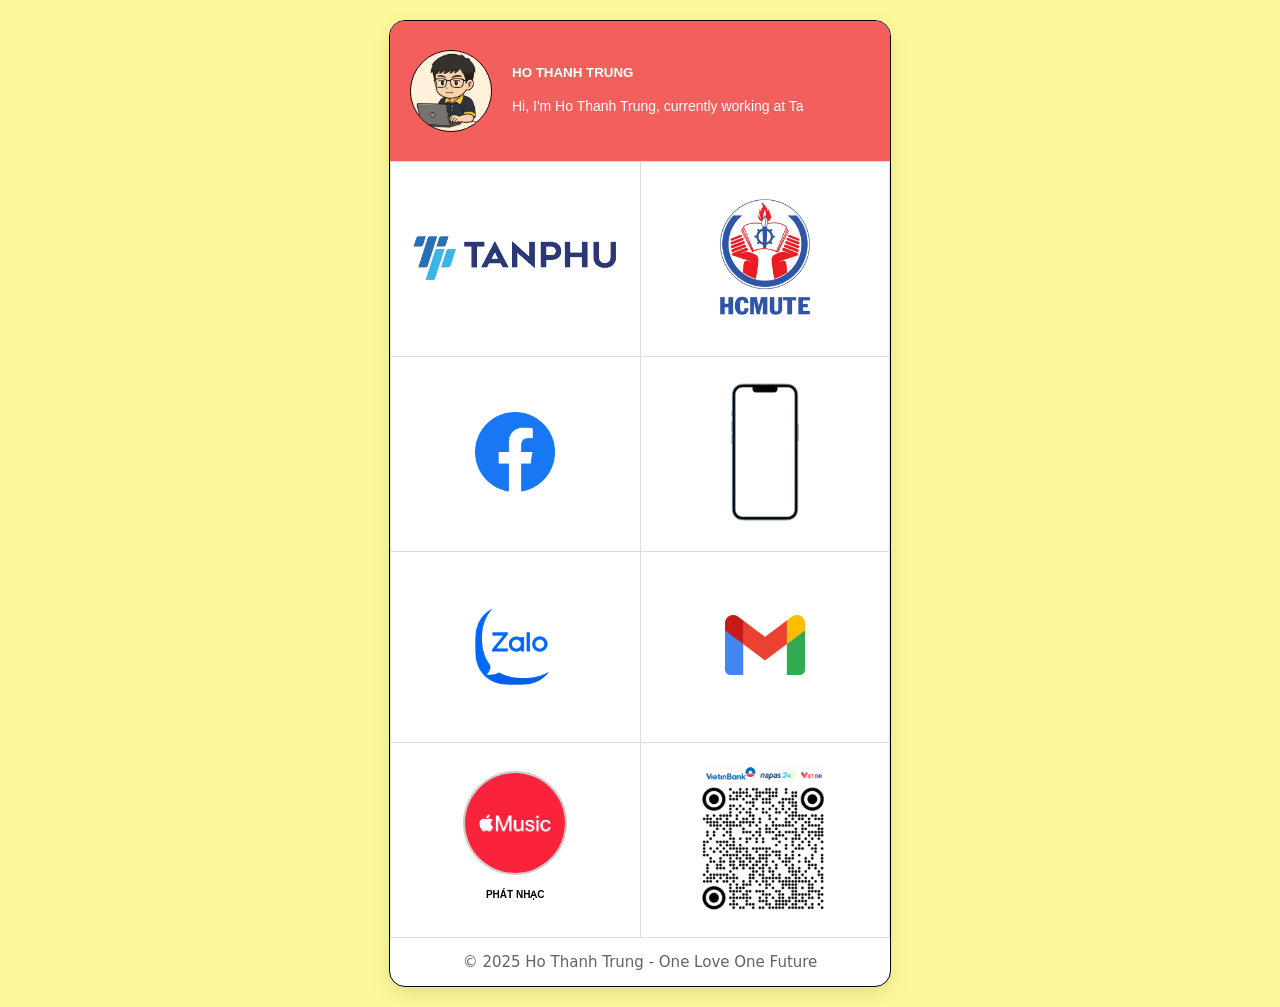
==== index.html @ 11ab7f17 "update anh bai hat" ====
<!DOCTYPE html>
<html lang="vi">

<head>
  <meta charset="UTF-8" />
  <meta name="viewport" content="width=device-width, initial-scale=1.0" />
  <title>Card Visit | Hồ Thành Trung</title>
  <link rel="stylesheet" href="style.css" />
</head>

<body>
  <div class="wrapper">
    <!-- Container 1: avatar + bio nằm ngang -->
    <div class="container1">
      <img src="asset/chibi.jpg" class="avatar" />
      <div class="bio">
        <p style="font-size: 10pt;font-weight: bold;">HO THANH TRUNG</p>
        <p id="typewriter"></p>
      </div>
    </div>

    <!-- Container 2: grid 2 cột dùng table -->
    <table class="container2" style="width: 100%; border-collapse: collapse;">
      <tr>
        <td class="cell"><a href="https://tanphuvietnam.vn/"><img src="asset/logo_tanphu.jpeg" class="image" /></a></td>
        <td class="cell"><a href="https://hcmute.edu.vn/"><img src="asset/spkt.jpeg" class="image" /></a></td>
      </tr>
      <tr>
        <td class="cell"><a href="https://www.facebook.com/ladyfirstx"><img src="asset/facebook.png" class="icon" /></a>
        </td>
        <td class="cell"><a href="tel:0383729787"><img src="asset/iphone.png" class="image" /></a></td>
      </tr>
      <tr>
        <td class="cell"><a href="javascript:void(0);" onclick="toggleQR()">
            <img src="asset/zalo.png" class="icon" />
          </a></td>
        <td class="cell"><a href="mailto:hothanhtrung09@gmail.com"><img src="asset/gmail.png" class="icon" /></a></td>
      </tr>
      <tr>
        <td class="cell">
          <img src="asset/su_thanh_hoa.jpg" alt="Ảnh bài hát"
            style="width: 100px; height: auto; border-radius: 76px; object-fit: cover; border: 2px solid #ccc; cursor: pointer;"
            onclick="playMusic()" />
          <p style="font-size: 10px;font-weight: bold;">PHÁT NHẠC</p>

          <audio id="bgMusic" style="display: none;">
            <source src="asset/su_thanh_hoa.mp3" type="audio/mpeg">
          </audio>
        </td>
        <td class="cell"><img src="asset/qrbank.png" class="image" /></td>
      </tr>
    </table>
    <!-- QR popup -->
    <div id="qrPopup" class="qr-popup">
      <div class="qr-content">
        <span class="close" onclick="toggleQR()">&times;</span>
        <img src="asset/qrzalo.jpg" alt="Zalo QR" class="qr-img" />
        <p>Quét mã để kết bạn Zalo</p>
      </div>
    </div>
    <p
      style="text-align: center; font-size: 15px; color: #636363; font-family: system-ui, -apple-system, BlinkMacSystemFont, 'Segoe UI', Roboto, Oxygen, Ubuntu, Cantarell, 'Open Sans', 'Helvetica Neue', sans-serif;">
      © 2025 Ho Thanh Trung - One Love One Future
    </p>
    <script>

      const text = "Hi, I'm Ho Thanh Trung, currently working at Tan Phu Vietnam Joint Stock Company as a IT Employee.";
      const speed = 30; // tốc độ gõ (ms)

      let i = 0;
      function typeWriter() {
        if (i < text.length) {
          document.getElementById("typewriter").innerHTML += text.charAt(i);
          i++;
          setTimeout(typeWriter, speed);
        }
      }

      window.onload = typeWriter;
      function toggleQR() {
        const popup = document.getElementById("qrPopup");
        popup.style.display = (popup.style.display === "block") ? "none" : "block";
      }

      function playMusic() {
        const audio = document.getElementById("bgMusic");
        if (audio.paused) {
          audio.play();
        } else {
          audio.pause();
        }
      }
    </script>

  </div>

</html>
---- style.css ----
body {
  margin: 0;
  padding: 20px;
  background: #fdf99a;
  font-family: "Segoe UI", sans-serif;
  display: flex;
  justify-content: center;
}

.wrapper {
  border: 1px solid #000;
  background: white;
  box-shadow: 0 8px 20px rgba(0, 0, 0, 0.1);
  overflow: hidden;
  max-width: 500px; /* 👈 Giới hạn chiều rộng */
  width: 100%;
  border-radius: 16px;
}

/* Avatar + Bio ngang */
.container1 {
  display: flex;
  align-items: center;
  gap: 20px;
  padding: 20px;
  background-color: #f25f5c;
  height: 100px;
}

.avatar {
  width: 80px;
  height: 80px;
  border-radius: 50%;
  object-fit: cover;
  border: 1px solid #000000;
}

/* Hiệu ứng khi hover vào ảnh */
.cell img:hover,
.container2 img:hover {
  transform: scale(1.08);
  transition: 0.2s ease;
}

.cell {
  height: 150px;
}

.bio {
  flex-grow: 1;
  font-size: 14px;
  line-height: 1.4;
  color: #ffffff;
}

/* PHẦN QUAN TRỌNG: vì container2 là table, không dùng grid nữa */
.container2 {
  width: 100%;
  border-collapse: collapse;
}

.container2 td {
  border: 1px solid #ddd;
  padding: 20px;
  text-align: center;
  vertical-align: middle;
  width: 50%; /* mỗi cột chiếm 50% */
}

/* Kích thước hình ảnh */
.image {
  width: 100%;
  height: 100%;
  object-fit: contain;
}

.icon {
  max-width: 80px;
  height: auto;
  object-fit: contain;
}

.qr-popup {
  display: none;
  position: fixed;
  z-index: 999;
  left: 0;
  top: 0;
  width: 100vw;
  height: 100vh;
  background-color: rgba(0, 0, 0, 0.5);
}

.qr-content {
  position: absolute;
  top: 50%;
  left: 50%;
  transform: translate(-50%, -50%); /* 👉 Căn giữa tuyệt đối */
  background: #fff;
  padding: 20px;
  width: 300px;
  text-align: center;
  border-radius: 10px;
  box-shadow: 0 5px 20px rgba(0, 0, 0, 0.3);
}

.qr-img {
  width: 200px;
  height: auto;
  margin-bottom: 10px;
}

.close {
  position: absolute;
  top: 8px;
  right: 12px;
  font-size: 24px;
  color: #333;
  cursor: pointer;
}

#typewriter {
  font-size: 14px;
  color: white;
  line-height: 1.5;
  white-space: pre-wrap;
}
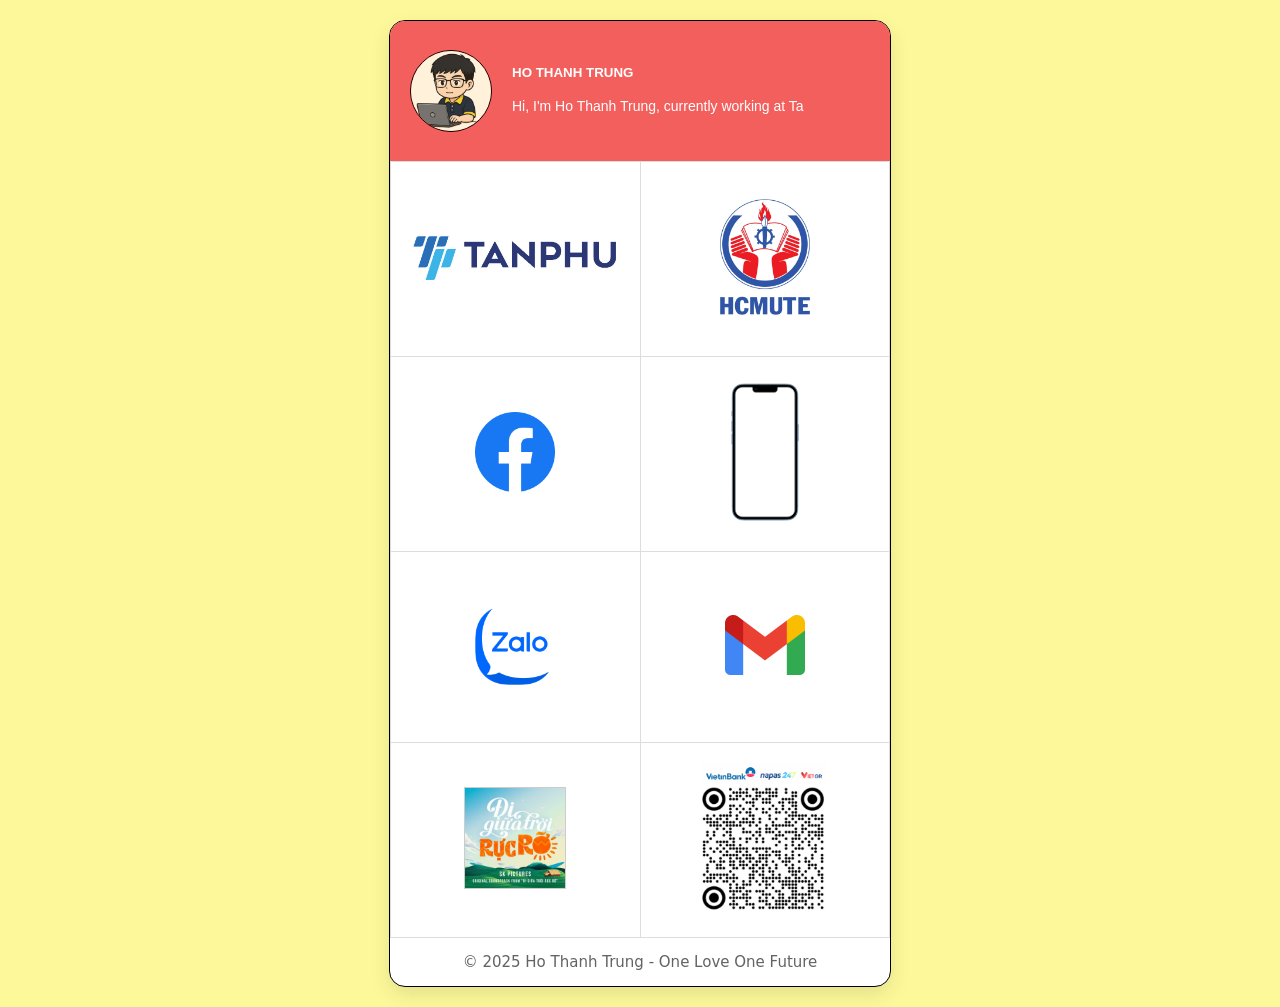
==== commit 8e9f8ec7: "update anh bai hat" ====
--- a/index.html
+++ b/index.html
@@ -38,13 +38,11 @@
       </tr>
       <tr>
         <td class="cell">
-          <img src="asset/su_thanh_hoa.jpg" alt="Ảnh bài hát"
-            style="width: 100px; height: auto; border-radius: 76px; object-fit: cover; border: 2px solid #ccc; cursor: pointer;"
-            onclick="playMusic()" />
-          <p style="font-size: 10px;font-weight: bold;">PHÁT NHẠC</p>
+          <img src="asset/music.jpg" alt="Ảnh bài hát"
+            style="width: 100px; height: auto; border: 1px solid #ccc; cursor: pointer;" onclick="playMusic()" />
 
           <audio id="bgMusic" style="display: none;">
-            <source src="asset/su_thanh_hoa.mp3" type="audio/mpeg">
+            <source src="asset/music.mp3" type="audio/mpeg">
           </audio>
         </td>
         <td class="cell"><img src="asset/qrbank.png" class="image" /></td>
@@ -62,35 +60,7 @@
       style="text-align: center; font-size: 15px; color: #636363; font-family: system-ui, -apple-system, BlinkMacSystemFont, 'Segoe UI', Roboto, Oxygen, Ubuntu, Cantarell, 'Open Sans', 'Helvetica Neue', sans-serif;">
       © 2025 Ho Thanh Trung - One Love One Future
     </p>
-    <script>
-
-      const text = "Hi, I'm Ho Thanh Trung, currently working at Tan Phu Vietnam Joint Stock Company as a IT Employee.";
-      const speed = 30; // tốc độ gõ (ms)
-
-      let i = 0;
-      function typeWriter() {
-        if (i < text.length) {
-          document.getElementById("typewriter").innerHTML += text.charAt(i);
-          i++;
-          setTimeout(typeWriter, speed);
-        }
-      }
-
-      window.onload = typeWriter;
-      function toggleQR() {
-        const popup = document.getElementById("qrPopup");
-        popup.style.display = (popup.style.display === "block") ? "none" : "block";
-      }
-
-      function playMusic() {
-        const audio = document.getElementById("bgMusic");
-        if (audio.paused) {
-          audio.play();
-        } else {
-          audio.pause();
-        }
-      }
-    </script>
+    <script src="main.js"></script>
 
   </div>
 
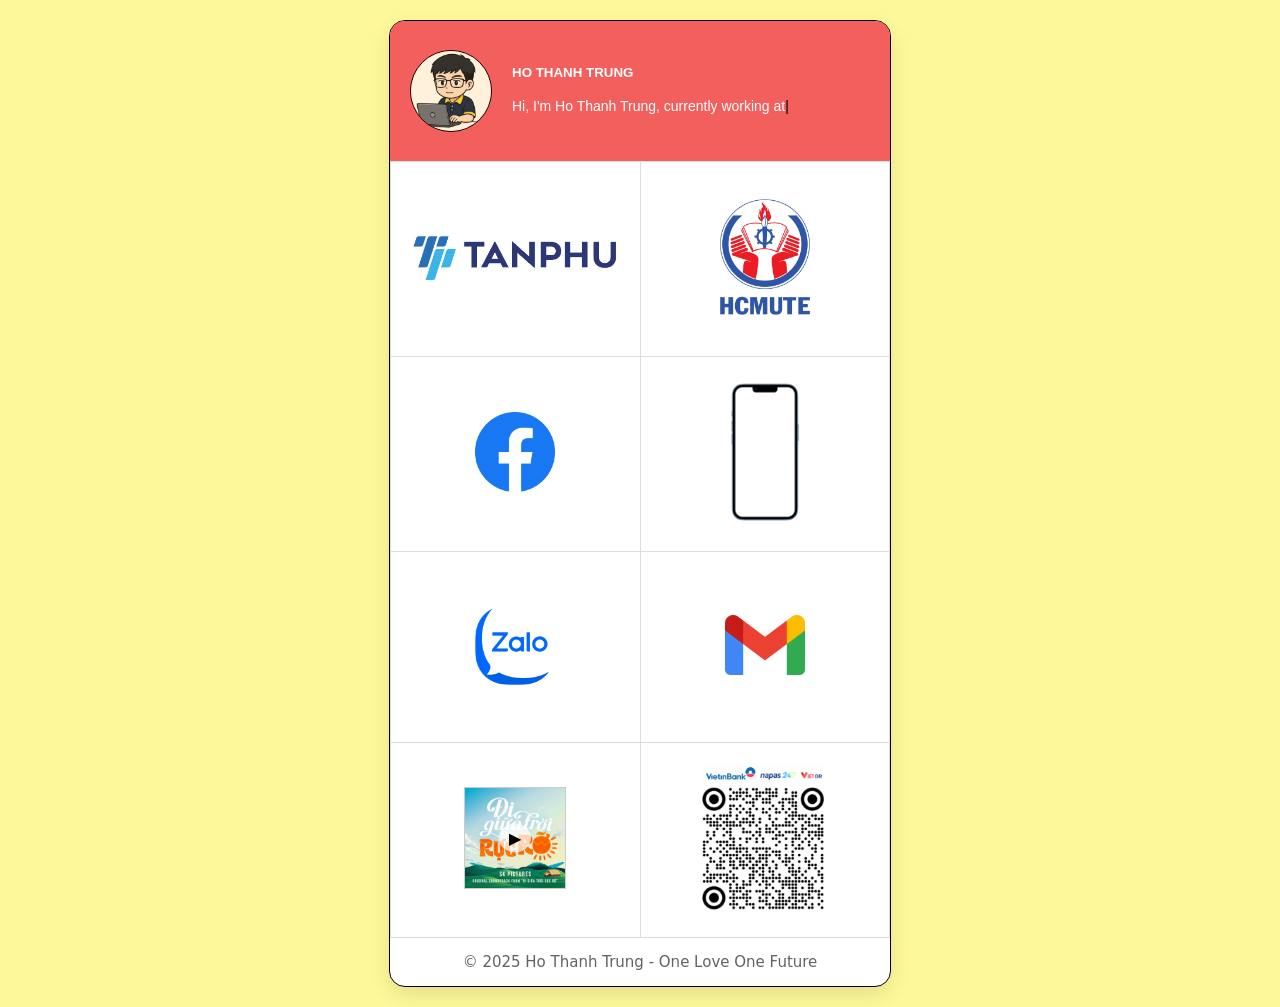
==== commit 3db1865c: "update anh bai hat" ====
--- a/index.html
+++ b/index.html
@@ -38,13 +38,16 @@
       </tr>
       <tr>
         <td class="cell">
-          <img src="asset/music.jpg" alt="Ảnh bài hát"
-            style="width: 100px; height: auto; border: 1px solid #ccc; cursor: pointer;" onclick="playMusic()" />
+          <div class="music-wrapper" onclick="playMusic()">
+            <img src="asset/music.jpg" alt="Ảnh bài hát" />
+            <button class="play-btn">▶</button>
 
-          <audio id="bgMusic" style="display: none;">
-            <source src="asset/music.mp3" type="audio/mpeg">
-          </audio>
+            <audio id="bgMusic" style="display: none;">
+              <source src="asset/music.mp3" type="audio/mpeg">
+            </audio>
+          </div>
         </td>
+
         <td class="cell"><img src="asset/qrbank.png" class="image" /></td>
       </tr>
     </table>
--- a/style.css
+++ b/style.css
@@ -125,3 +125,51 @@
   line-height: 1.5;
   white-space: pre-wrap;
 }
+#typewriter::after {
+  content: "|";
+  animation: blink 1s infinite;
+  color: #000;
+}
+
+@keyframes blink {
+  0%,
+  100% {
+    opacity: 1;
+  }
+  50% {
+    opacity: 0;
+  }
+}
+.music-wrapper {
+  position: relative;
+  display: inline-block;
+  width: 100px;
+  height: auto;
+  border: 1px solid #ccc;
+  cursor: pointer;
+}
+
+.music-wrapper img {
+  width: 100px;
+  height: auto;
+  display: block;
+}
+
+.play-btn {
+  position: absolute;
+  top: 50%;
+  left: 50%;
+  transform: translate(-50%, -50%);
+  background: rgba(255, 255, 255, 0.7);
+  border: none;
+  border-radius: 50%;
+  font-size: 16px;
+  padding: 5px 10px;
+  cursor: pointer;
+  transition: all 0.2s ease;
+}
+
+.play-btn:hover {
+  background: rgba(255, 255, 255, 0.9);
+  scale: 1.1;
+}
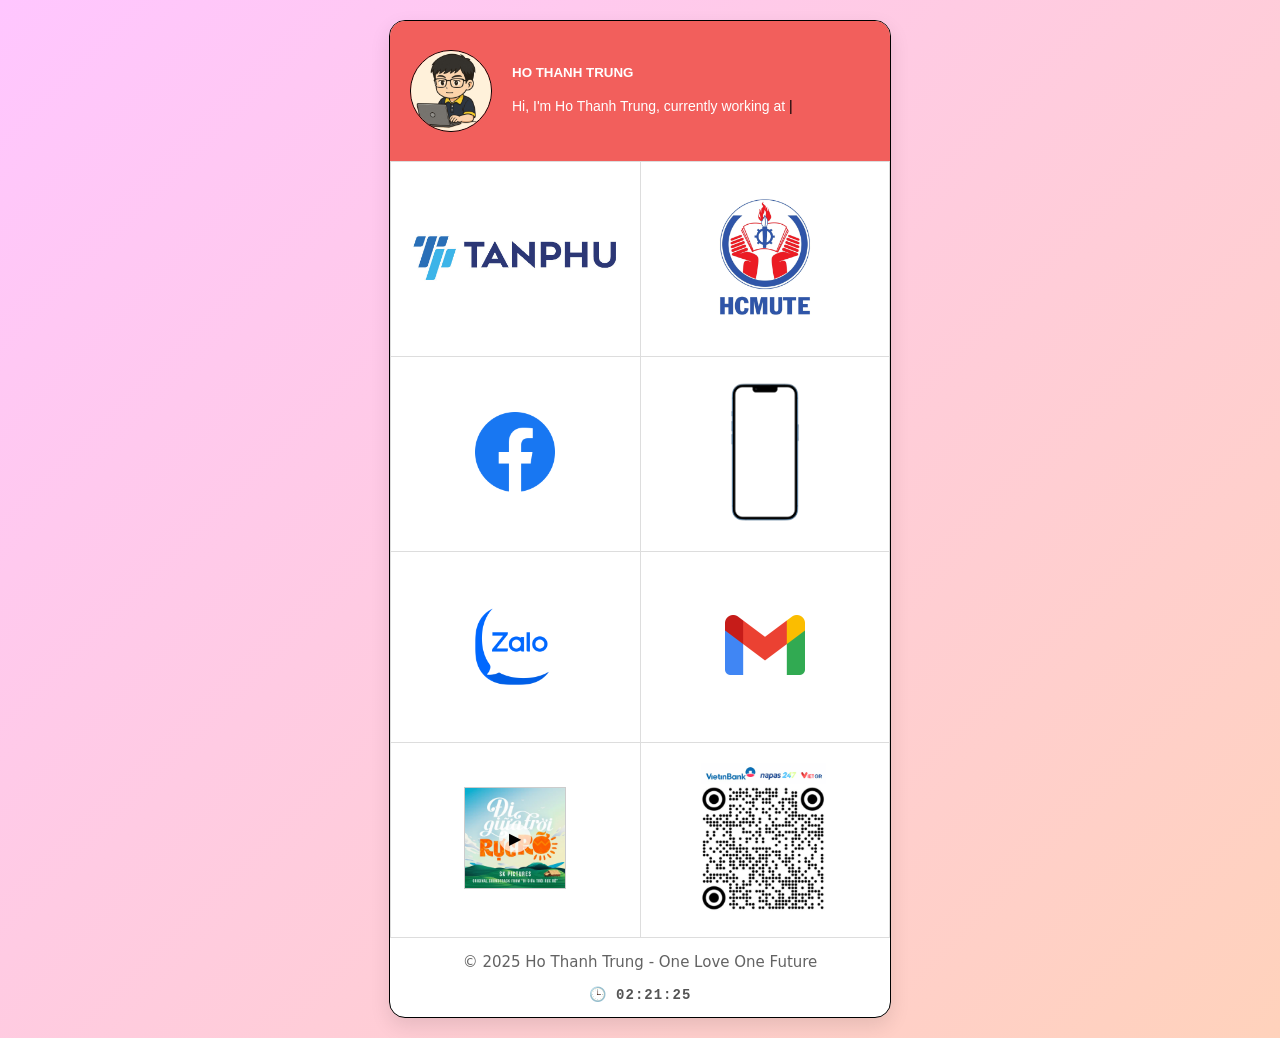
==== commit 848654fb: "update anh bai hat" ====
--- a/index.html
+++ b/index.html
@@ -63,8 +63,8 @@
       style="text-align: center; font-size: 15px; color: #636363; font-family: system-ui, -apple-system, BlinkMacSystemFont, 'Segoe UI', Roboto, Oxygen, Ubuntu, Cantarell, 'Open Sans', 'Helvetica Neue', sans-serif;">
       © 2025 Ho Thanh Trung - One Love One Future
     </p>
+    <p id="clock" style="text-align: center; font-size: 14px; margin-top: 10px; color: #555;"></p>
     <script src="main.js"></script>
-
   </div>
 
 </html>
--- a/style.css
+++ b/style.css
@@ -5,6 +5,25 @@
   font-family: "Segoe UI", sans-serif;
   display: flex;
   justify-content: center;
+  background: linear-gradient(-45deg, #fdf99a, #fff3c4, #ffd6a5, #ffc6ff);
+  background-size: 400% 400%;
+  animation: gradientMove 15s ease infinite;
+}
+@keyframes gradientMove {
+  0% {
+    background-position: 0% 50%;
+  }
+  50% {
+    background-position: 100% 50%;
+  }
+  100% {
+    background-position: 0% 50%;
+  }
+}
+#clock {
+  font-family: "Courier New", monospace;
+  font-weight: bold;
+  letter-spacing: 1px;
 }
 
 .wrapper {
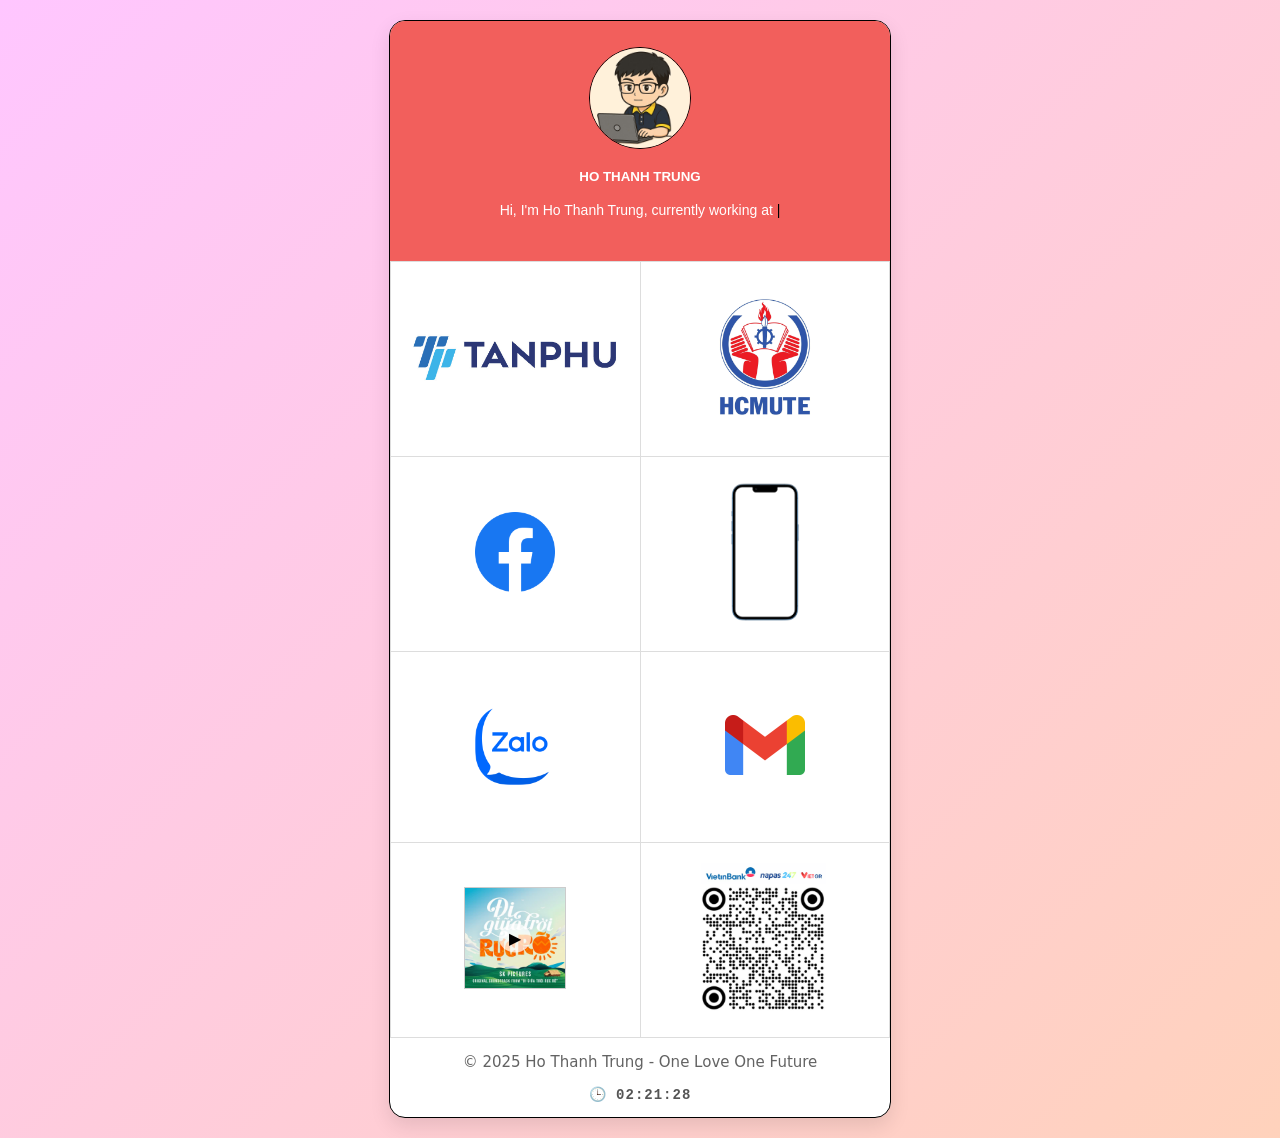
==== commit 8d10938f: "update CONTAINER 1" ====
--- a/index.html
+++ b/index.html
@@ -12,8 +12,8 @@
   <div class="wrapper">
     <!-- Container 1: avatar + bio nằm ngang -->
     <div class="container1">
-      <img src="asset/chibi.jpg" class="avatar" />
       <div class="bio">
+        <img src="asset/chibi.jpg" class="avatar" />
         <p style="font-size: 10pt;font-weight: bold;">HO THANH TRUNG</p>
         <p id="typewriter"></p>
       </div>
--- a/style.css
+++ b/style.css
@@ -43,12 +43,12 @@
   gap: 20px;
   padding: 20px;
   background-color: #f25f5c;
-  height: 100px;
+  height: 200px; /* Chiều cao cố định */
 }
 
 .avatar {
-  width: 80px;
-  height: 80px;
+  width: 100px;
+  height: 100px;
   border-radius: 50%;
   object-fit: cover;
   border: 1px solid #000000;
@@ -70,6 +70,7 @@
   font-size: 14px;
   line-height: 1.4;
   color: #ffffff;
+  text-align: center;
 }
 
 /* PHẦN QUAN TRỌNG: vì container2 là table, không dùng grid nữa */
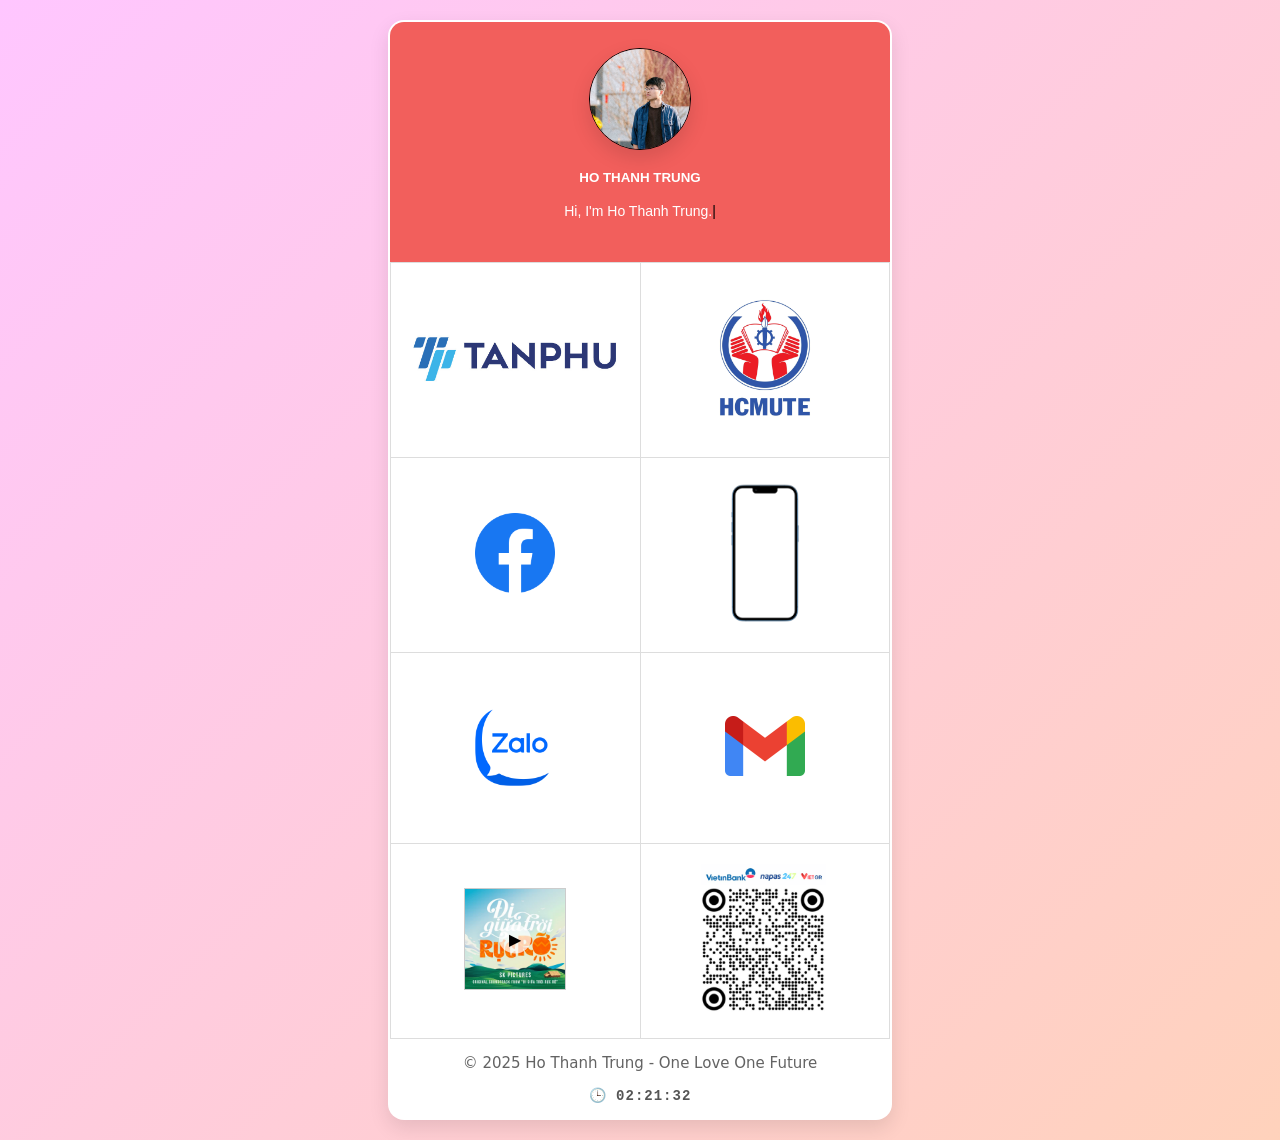
==== commit 72ff635a: "update animation" ====
--- a/index.html
+++ b/index.html
@@ -5,6 +5,7 @@
   <meta charset="UTF-8" />
   <meta name="viewport" content="width=device-width, initial-scale=1.0" />
   <title>Card Visit | Hồ Thành Trung</title>
+  <link rel="icon" href="asset/id-card.png" type="image/png">
   <link rel="stylesheet" href="style.css" />
 </head>
 
@@ -13,7 +14,7 @@
     <!-- Container 1: avatar + bio nằm ngang -->
     <div class="container1">
       <div class="bio">
-        <img src="asset/chibi.jpg" class="avatar" />
+        <img src="asset/anh_dai_dien.png" class="avatar" />
         <p style="font-size: 10pt;font-weight: bold;">HO THANH TRUNG</p>
         <p id="typewriter"></p>
       </div>
@@ -59,12 +60,13 @@
         <p>Quét mã để kết bạn Zalo</p>
       </div>
     </div>
-    <p
-      style="text-align: center; font-size: 15px; color: #636363; font-family: system-ui, -apple-system, BlinkMacSystemFont, 'Segoe UI', Roboto, Oxygen, Ubuntu, Cantarell, 'Open Sans', 'Helvetica Neue', sans-serif;">
-      © 2025 Ho Thanh Trung - One Love One Future
-    </p>
-    <p id="clock" style="text-align: center; font-size: 14px; margin-top: 10px; color: #555;"></p>
-    <script src="main.js"></script>
-  </div>
+</body>
+<p
+  style="text-align: center; font-size: 15px; color: #636363; font-family: system-ui, -apple-system, BlinkMacSystemFont, 'Segoe UI', Roboto, Oxygen, Ubuntu, Cantarell, 'Open Sans', 'Helvetica Neue', sans-serif;">
+  © 2025 Ho Thanh Trung - One Love One Future
+</p>
+<p id="clock" style="text-align: center; font-size: 14px; margin-top: 10px; color: #555;"></p>
+<script src="main.js"></script>
+</div>
 
 </html>
--- a/style.css
+++ b/style.css
@@ -34,6 +34,15 @@
   max-width: 500px; /* 👈 Giới hạn chiều rộng */
   width: 100%;
   border-radius: 16px;
+}
+.wrapper {
+  border: 2px solid transparent;
+  border-radius: 16px;
+  transition: box-shadow 0.3s ease, border-color 0.3s ease;
+}
+.wrapper:hover {
+  border-color: #00e0ff;
+  box-shadow: 0 0 12px #00e0ff, 0 0 24px #00e0ff66;
 }
 
 /* Avatar + Bio ngang */
@@ -128,6 +137,21 @@
   width: 200px;
   height: auto;
   margin-bottom: 10px;
+}
+
+.qr-content {
+  animation: scaleFade 0.3s ease;
+}
+
+@keyframes scaleFade {
+  from {
+    opacity: 0;
+    transform: translate(-50%, -50%) scale(0.8);
+  }
+  to {
+    opacity: 1;
+    transform: translate(-50%, -50%) scale(1);
+  }
 }
 
 .close {
@@ -193,3 +217,12 @@
   background: rgba(255, 255, 255, 0.9);
   scale: 1.1;
 }
+/* Đỡ chóng mặt: chỉ rung nhẹ */
+.avatar {
+  transition: transform 0.4s ease, box-shadow 0.4s ease;
+  box-shadow: 0 8px 20px rgba(0, 0, 0, 0.12);
+}
+.avatar:hover {
+  transform: translateY(-4px) rotate(-2deg) scale(1.03);
+  box-shadow: 0 14px 28px rgba(0, 0, 0, 0.18);
+}
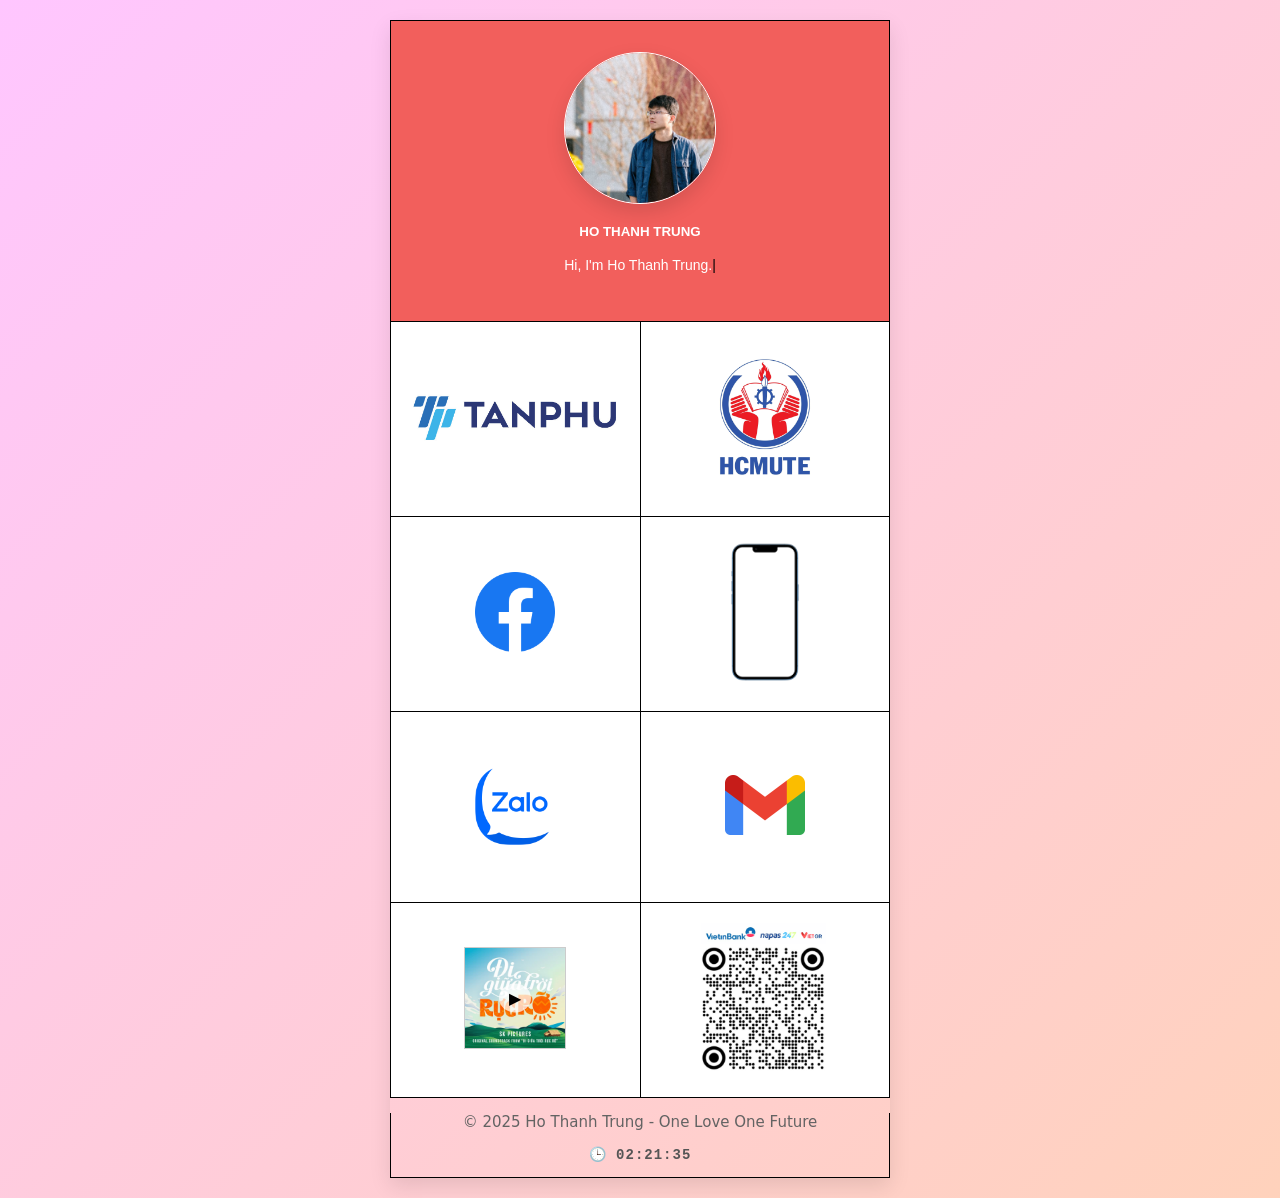
==== commit 0efc440f: "update readme" ====
--- a/index.html
+++ b/index.html
@@ -14,7 +14,7 @@
     <!-- Container 1: avatar + bio nằm ngang -->
     <div class="container1">
       <div class="bio">
-        <img src="asset/anh_dai_dien.png" class="avatar" />
+        <img src="asset/images/anh_dai_dien.png" class="avatar" />
         <p style="font-size: 10pt;font-weight: bold;">HO THANH TRUNG</p>
         <p id="typewriter"></p>
       </div>
@@ -23,24 +23,27 @@
     <!-- Container 2: grid 2 cột dùng table -->
     <table class="container2" style="width: 100%; border-collapse: collapse;">
       <tr>
-        <td class="cell"><a href="https://tanphuvietnam.vn/"><img src="asset/logo_tanphu.jpeg" class="image" /></a></td>
-        <td class="cell"><a href="https://hcmute.edu.vn/"><img src="asset/spkt.jpeg" class="image" /></a></td>
+        <td class="cell"><a href="https://tanphuvietnam.vn/"><img src="asset/images/logo_tanphu.jpeg"
+              class="image" /></a></td>
+        <td class="cell"><a href="https://hcmute.edu.vn/"><img src="asset/icon/spkt.jpeg" class="image" /></a></td>
       </tr>
       <tr>
-        <td class="cell"><a href="https://www.facebook.com/ladyfirstx"><img src="asset/facebook.png" class="icon" /></a>
+        <td class="cell"><a href="https://www.facebook.com/ladyfirstx"><img src="asset/icon/facebook.png"
+              class="icon" /></a>
         </td>
-        <td class="cell"><a href="tel:0383729787"><img src="asset/iphone.png" class="image" /></a></td>
+        <td class="cell"><a href="tel:0383729787"><img src="asset/icon/iphone.png" class="image" /></a></td>
       </tr>
       <tr>
         <td class="cell"><a href="javascript:void(0);" onclick="toggleQR()">
-            <img src="asset/zalo.png" class="icon" />
+            <img src="asset/icon/zalo.png" class="icon" />
           </a></td>
-        <td class="cell"><a href="mailto:hothanhtrung09@gmail.com"><img src="asset/gmail.png" class="icon" /></a></td>
+        <td class="cell"><a href="mailto:hothanhtrung09@gmail.com"><img src="asset/icon/gmail.png" class="icon" /></a>
+        </td>
       </tr>
       <tr>
         <td class="cell">
           <div class="music-wrapper" onclick="playMusic()">
-            <img src="asset/music.jpg" alt="Ảnh bài hát" />
+            <img src="asset/images/music.jpg" alt="Ảnh bài hát" />
             <button class="play-btn">▶</button>
 
             <audio id="bgMusic" style="display: none;">
@@ -49,23 +52,25 @@
           </div>
         </td>
 
-        <td class="cell"><img src="asset/qrbank.png" class="image" /></td>
+        <td class="cell"><img src="asset/images/qrbank.png" class="image" /></td>
       </tr>
     </table>
     <!-- QR popup -->
     <div id="qrPopup" class="qr-popup">
       <div class="qr-content">
         <span class="close" onclick="toggleQR()">&times;</span>
-        <img src="asset/qrzalo.jpg" alt="Zalo QR" class="qr-img" />
+        <img src="asset/images/qrzalo.jpg" alt="Zalo QR" class="qr-img" />
         <p>Quét mã để kết bạn Zalo</p>
       </div>
     </div>
 </body>
-<p
-  style="text-align: center; font-size: 15px; color: #636363; font-family: system-ui, -apple-system, BlinkMacSystemFont, 'Segoe UI', Roboto, Oxygen, Ubuntu, Cantarell, 'Open Sans', 'Helvetica Neue', sans-serif;">
-  © 2025 Ho Thanh Trung - One Love One Future
-</p>
-<p id="clock" style="text-align: center; font-size: 14px; margin-top: 10px; color: #555;"></p>
+<div id="footer">
+  <p
+    style="text-align: center; font-size: 15px; color: #636363; font-family: system-ui, -apple-system, BlinkMacSystemFont, 'Segoe UI', Roboto, Oxygen, Ubuntu, Cantarell, 'Open Sans', 'Helvetica Neue', sans-serif;">
+    © 2025 Ho Thanh Trung - One Love One Future
+  </p>
+  <p id="clock" style="text-align: center; font-size: 14px; margin-top: 10px; color: #555;"></p>
+</div>
 <script src="main.js"></script>
 </div>
 
--- a/style.css
+++ b/style.css
@@ -27,40 +27,43 @@
 }
 
 .wrapper {
-  border: 1px solid #000;
-  background: white;
   box-shadow: 0 8px 20px rgba(0, 0, 0, 0.1);
   overflow: hidden;
   max-width: 500px; /* 👈 Giới hạn chiều rộng */
   width: 100%;
-  border-radius: 16px;
+  border-collapse: collapse;
 }
 .wrapper {
-  border: 2px solid transparent;
-  border-radius: 16px;
-  transition: box-shadow 0.3s ease, border-color 0.3s ease;
+  transition: box-shadow 0.3s ease, border-color 0.3s ease; /*Hiệu ứng mượt mà khi hover*/
 }
 .wrapper:hover {
   border-color: #00e0ff;
-  box-shadow: 0 0 12px #00e0ff, 0 0 24px #00e0ff66;
+  box-shadow: 0 0 12px #00e0ff, 0 0 24px #00e0ff66; /*Hiệu ứng phát sáng khi hover*/
 }
 
 /* Avatar + Bio ngang */
 .container1 {
+  border-top: 1px solid #000;
+  border-right: 1px solid #000;
+  border-left: 1px solid #000;
   display: flex;
   align-items: center;
-  gap: 20px;
-  padding: 20px;
+  padding: 10px;
   background-color: #f25f5c;
-  height: 200px; /* Chiều cao cố định */
-}
-
+  height: 280px; /* Chiều cao cố định */
+}
+
+#footer {
+  border-bottom: 1px solid #000;
+  border-right: 1px solid #000;
+  border-left: 1px solid #000;
+}
 .avatar {
-  width: 100px;
-  height: 100px;
+  width: 150px;
+  height: 150px;
   border-radius: 50%;
   object-fit: cover;
-  border: 1px solid #000000;
+  border: 1px solid #fff;
 }
 
 /* Hiệu ứng khi hover vào ảnh */
@@ -68,10 +71,6 @@
 .container2 img:hover {
   transform: scale(1.08);
   transition: 0.2s ease;
-}
-
-.cell {
-  height: 150px;
 }
 
 .bio {
@@ -82,18 +81,22 @@
   text-align: center;
 }
 
+.cell {
+  height: 150px;
+  background-color: #fff;
+}
 /* PHẦN QUAN TRỌNG: vì container2 là table, không dùng grid nữa */
-.container2 {
-  width: 100%;
-  border-collapse: collapse;
-}
-
 .container2 td {
-  border: 1px solid #ddd;
   padding: 20px;
+  border: 1px solid #000;
   text-align: center;
   vertical-align: middle;
   width: 50%; /* mỗi cột chiếm 50% */
+}
+
+.container2 tr {
+  border-collapse: separate;
+  border-spacing: 400px;
 }
 
 /* Kích thước hình ảnh */
@@ -198,7 +201,6 @@
   height: auto;
   display: block;
 }
-
 .play-btn {
   position: absolute;
   top: 50%;
@@ -226,3 +228,8 @@
   transform: translateY(-4px) rotate(-2deg) scale(1.03);
   box-shadow: 0 14px 28px rgba(0, 0, 0, 0.18);
 }
+
+.avatar:hover {
+  box-shadow: 0 0 10px #fff, 0 0 20px #f8e48a, 0 0 30px #d9e788,
+    0 0 40px #ff6ec7;
+}
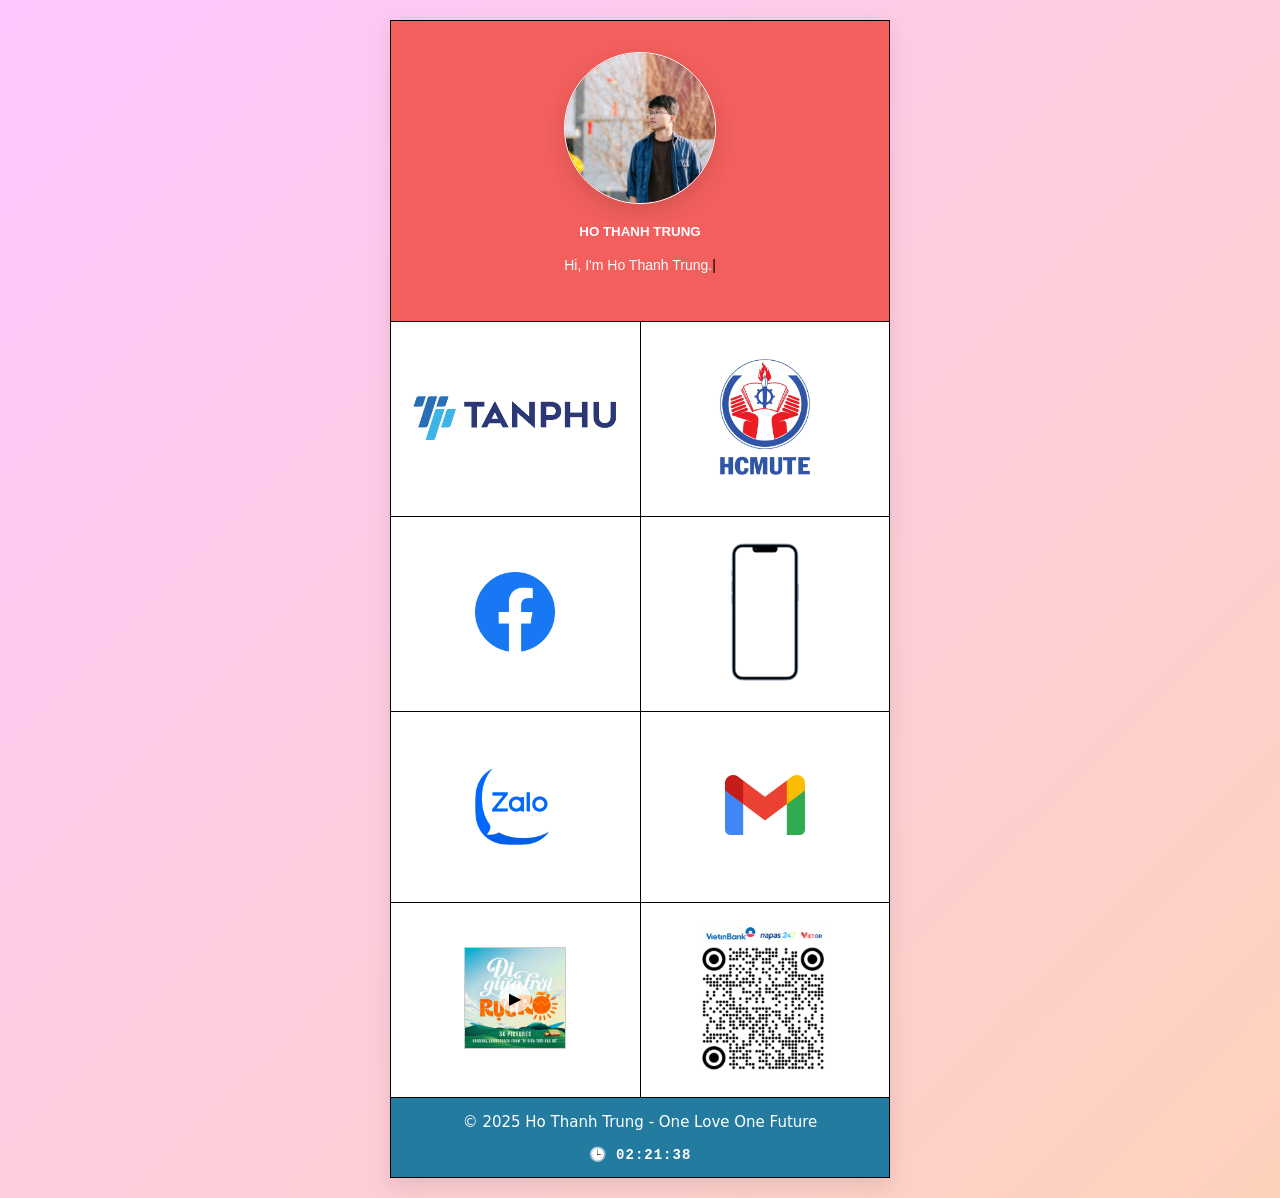
==== commit 4af64955: "update readme" ====
--- a/index.html
+++ b/index.html
@@ -66,10 +66,10 @@
 </body>
 <div id="footer">
   <p
-    style="text-align: center; font-size: 15px; color: #636363; font-family: system-ui, -apple-system, BlinkMacSystemFont, 'Segoe UI', Roboto, Oxygen, Ubuntu, Cantarell, 'Open Sans', 'Helvetica Neue', sans-serif;">
+    style="text-align: center; font-size: 15px; color: #ffffff; font-family: system-ui, -apple-system, BlinkMacSystemFont, 'Segoe UI', Roboto, Oxygen, Ubuntu, Cantarell, 'Open Sans', 'Helvetica Neue', sans-serif;">
     © 2025 Ho Thanh Trung - One Love One Future
   </p>
-  <p id="clock" style="text-align: center; font-size: 14px; margin-top: 10px; color: #555;"></p>
+  <p id="clock" style="text-align: center; font-size: 14px; margin-top: 10px; color: #ffffff;"></p>
 </div>
 <script src="main.js"></script>
 </div>
--- a/style.css
+++ b/style.css
@@ -57,6 +57,8 @@
   border-bottom: 1px solid #000;
   border-right: 1px solid #000;
   border-left: 1px solid #000;
+  border-top: 1px solid #000;
+  background-color: #247ba0;
 }
 .avatar {
   width: 150px;
@@ -88,7 +90,9 @@
 /* PHẦN QUAN TRỌNG: vì container2 là table, không dùng grid nữa */
 .container2 td {
   padding: 20px;
-  border: 1px solid #000;
+  border-right: 1px solid #000;
+  border-left: 1px solid #000;
+  border-top: 1px solid #000;
   text-align: center;
   vertical-align: middle;
   width: 50%; /* mỗi cột chiếm 50% */
